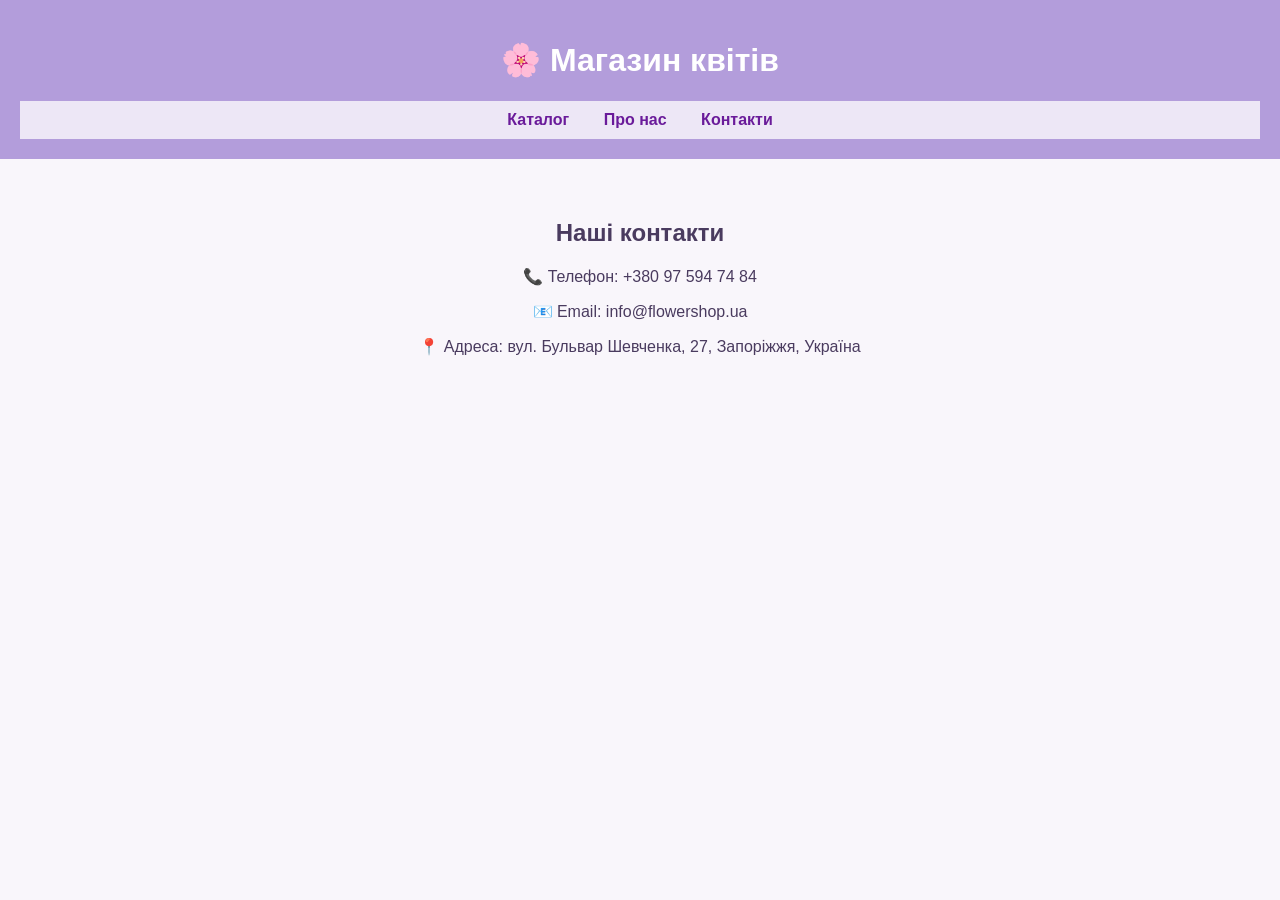
==== contacts.html @ 61307d78 "Add files via upload" ====
<!DOCTYPE html>
<html lang="uk">
<head>
  <meta charset="UTF-8">
  <title>Контакти</title>
  <link rel="stylesheet" href="style.css">
</head>
<body>
  <header>
    <h1>🌸 Магазин квітів</h1>
    <nav>
      <a href="index.html">Каталог</a>
      <a href="about.html">Про нас</a>
      <a href="contacts.html">Контакти</a>
    </nav>
  </header>

  <section>
    <h2>Наші контакти</h2>
    <p>📞 Телефон: +380 97 594 74 84</p>
    <p>📧 Email: info@flowershop.ua</p>
    <p>📍 Адреса: вул. Бульвар Шевченка, 27, Запоріжжя, Україна</p>
  </section>
</body>
</html>
---- style.css ----
body {
  font-family: Arial, sans-serif;
  margin: 0; padding: 0;
  background: #f9f6fb;
  color: #4a3b5f;
  opacity: 0;
  animation: fadeIn 1.5s ease forwards;
}
@keyframes fadeIn {
  from { opacity: 0; }
  to   { opacity: 1; }
}

header {background:#b39ddb; color:white; padding:20px; text-align:center;}
nav {background:#ede7f6; padding:10px; text-align:center;}
nav a {margin:0 15px; text-decoration:none; color:#6a1b9a; font-weight:bold; transition:color 0.3s ease;}
nav a:hover {color:#4a148c;}
section {padding:40px; text-align:center;}

.catalog {display:flex; justify-content:center; flex-wrap:wrap; gap:20px;}
.item {
  border:1px solid #d1c4e9;
  border-radius:12px;
  width:220px;
  padding:15px;
  background:#f3e5f5;
  box-shadow:0 4px 8px rgba(106,27,154,0.2);
  transition:transform 0.3s ease, box-shadow 0.3s ease;
  opacity:0;
  animation: fadeInCards 1s ease forwards;
}
@keyframes fadeInCards {
  from { opacity:0; transform:translateY(20px); }
  to   { opacity:1; transform:translateY(0); }
}
.item:nth-child(1) { animation-delay:0.5s; }
.item:nth-child(2) { animation-delay:1s; }
.item:nth-child(3) { animation-delay:1.5s; }

.item img {width:100%; border-radius:8px; transition:transform 0.3s ease;}
.item:hover {transform:translateY(-8px); box-shadow:0 8px 16px rgba(106,27,154,0.3);}
.item:hover img {transform:scale(1.05);}
.item button {
  margin-top:10px; background:#9575cd; color:white; border:none;
  padding:10px; border-radius:5px; cursor:pointer; font-weight:bold;
  transition:background 0.3s ease, transform 0.2s ease;
}
.item button:hover {background:#7e57c2; transform:scale(1.05);}

form {
  opacity:0;
  transform:translateY(30px);
  animation: fadeInForm 1s ease forwards;
  animation-delay:2s; /* форма з’являється трохи пізніше */
}
@keyframes fadeInForm {
  from { opacity:0; transform:translateY(30px); }
  to   { opacity:1; transform:translateY(0); }
}

form input, form textarea {
  width:100%; margin:10px 0; padding:8px;
  border:1px solid #d1c4e9; border-radius:5px; background:#f9f6fb;
  transition:border-color 0.3s ease;
}
form input:focus, form textarea:focus {border-color:#7e57c2; outline:none;}
form button {
  background:#9575cd; color:white; border:none; padding:10px;
  border-radius:5px; cursor:pointer; font-weight:bold;
  transition:background 0.3s ease, transform 0.2s ease;
}
form button:hover {background:#7e57c2; transform:scale(1.05);}
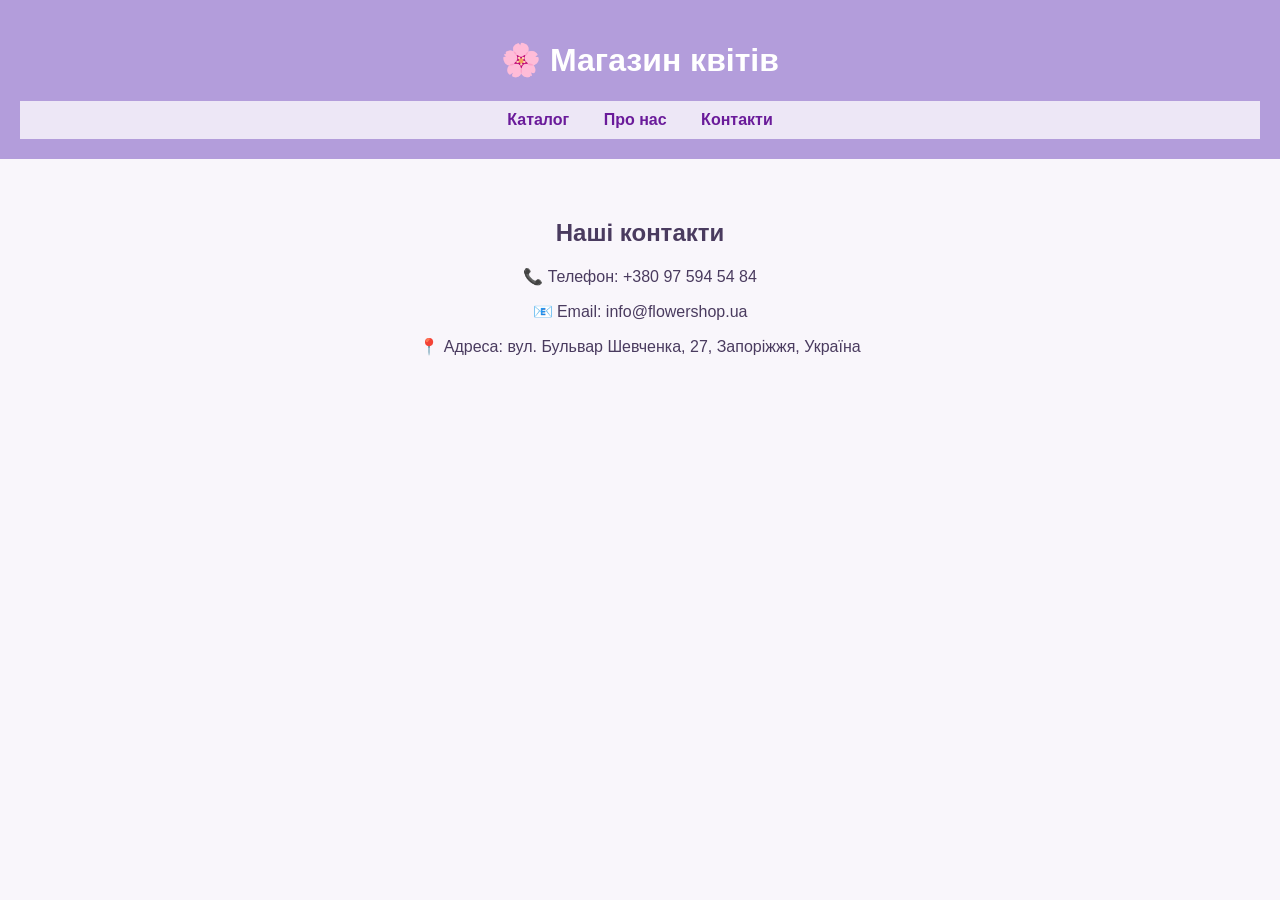
==== commit 4c1783c2: "Update contacts.html" ====
--- a/contacts.html
+++ b/contacts.html
@@ -17,9 +17,9 @@
 
   <section>
     <h2>Наші контакти</h2>
-    <p>📞 Телефон: +380 97 594 74 84</p>
+    <p>📞 Телефон: +380 97 594 54 84</p>
     <p>📧 Email: info@flowershop.ua</p>
     <p>📍 Адреса: вул. Бульвар Шевченка, 27, Запоріжжя, Україна</p>
   </section>
 </body>
-</html>+</html>
